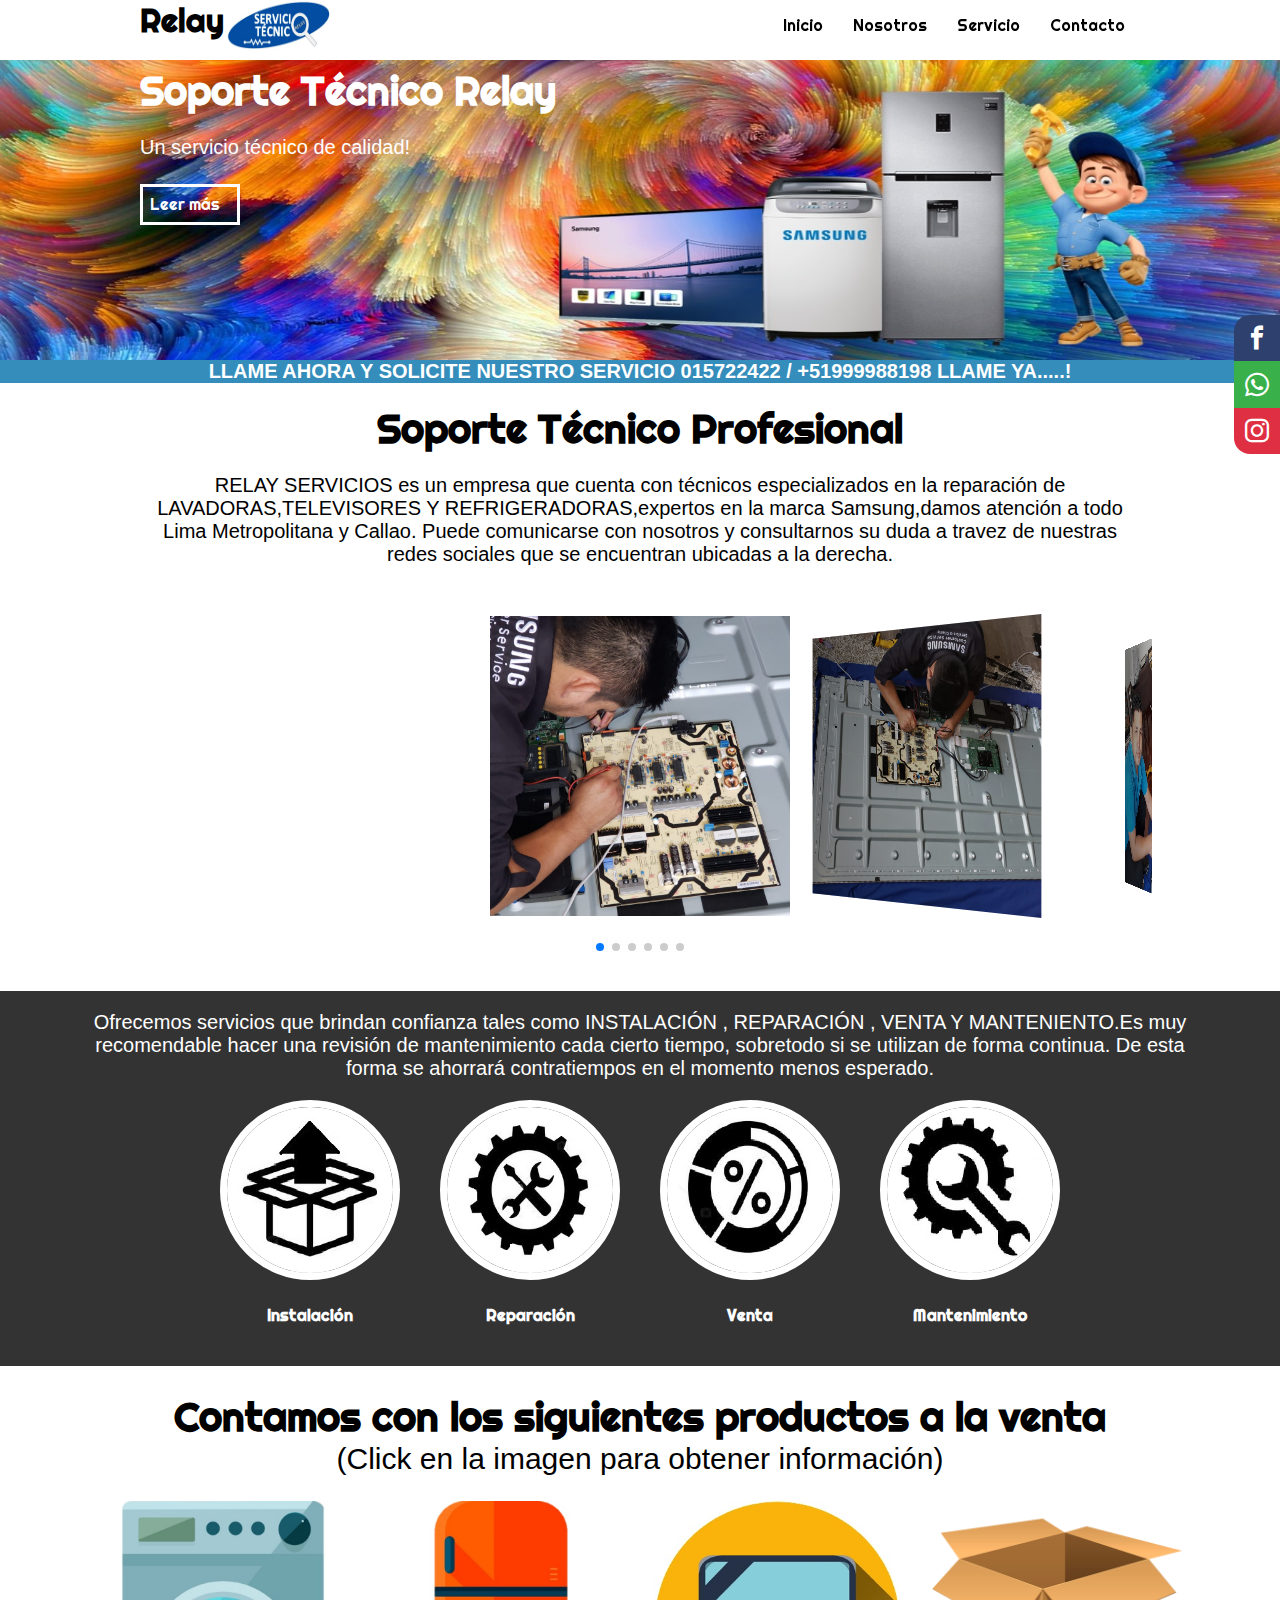
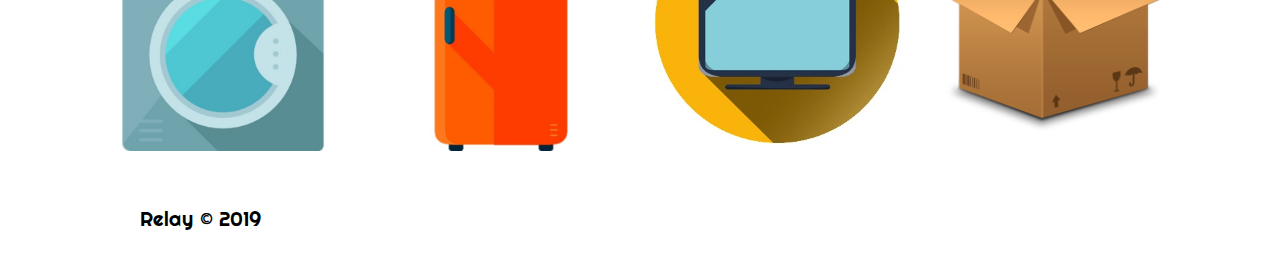
==== index.html @ a8af4ec3 "Update index.html" ====
<!doctype html>
<html>
<head>
<title>Relay Servicios</title>
<meta charset="utf-8">
<meta name="viewport" content="width=device-width, 
user-scalable=no, initial-scale=1,
maximun-scale=1,minimun-scale=1">
<link href="style.css" rel="stylesheet" type="text/css" media="screen">
<link href="hover.css" rel="stylesheet" type="text/css" media="screen">
<link href="font.css" rel="stylesheet"  type="text/css" media="screen">
<link href="main.css" rel="stylesheet"  type="text/css" media="screen">
<link rel="stylesheet" href="css/swiper.min.css">
<link rel="stylesheet" href="css/estilos.css">
<link rel="shortcut icon" href="img/logo.png" />
<link href="https://fonts.googleapis.com/css?family=Righteous" rel="stylesheet">
<script src="js/smooth-scroll.min.js"></script>


</head>
<body>
        <div class="social-bar">
                <a href="https://www.facebook.com/Servicio-T%C3%A9cnico-Relay-403244787170499/?modal=admin_todo_tour" class="icon icon-facebook" target=" _blank"></a>
                <a href="https://wa.me/51999988198?text=Me%20gustaría%20que%20me%20ayudaras%20con%20un%20problema" class="icon icon-whatsapp" target="_blank"></a>
                <a href="https://instagram.com/juanrelay?utm_source=ig_profile_share&igshid=17dk72crpr4uo" class="icon icon-instagram" target="_blank"></a>
        </div>
<header>
    <div class="contenedor">
        <img src="img/13.jpg" width="110px" height="50px"></img> <h1 class="Titulo">Relay</h1>
        <input type="checkbox" id="menu-bar">
        <label class="fontawesome-align-justify" for="menu-bar"></label>
                <nav class="menu">
                    <a class="hvr-float hvr-underline-from-left"href="#banner">Inicio</a>
                    <a class="hvr-float hvr-underline-from-left"href="#bienvenidos">Nosotros</a>
                    <a class="hvr-float hvr-underline-from-left"href="#info">Servicio</a>
                    <a class="hvr-float hvr-underline-from-left"href="contacto.html">Contacto</a>
                </nav>
    </div>
</header>
        
        <main>
            <section id="banner">
                <img src="img/banner2.jpg">
                <div class="contenedor">
                    <h2>Soporte Técnico Relay</h2>
                    <p>Un servicio técnico de calidad!</p>
                    <a href="#tienda">Leer más</a>
                </div> 
            </section>
            <div class="anuncio"><h3>LLAME AHORA Y SOLICITE NUESTRO SERVICIO 015722422 / +51999988198 LLAME YA.....!</h3></div>
            
            
            <section id="bienvenidos">
            <div class="contenedor">
                <h2>Soporte Técnico Profesional</h2>
                <p> RELAY SERVICIOS es un empresa que cuenta con técnicos especializados en la 
                    reparación de LAVADORAS,TELEVISORES Y REFRIGERADORAS,expertos en la marca Samsung,damos atención a todo Lima Metropolitana y Callao. 
                    Puede comunicarse con nosotros y consultarnos su duda a travez de nuestras redes sociales
                    que se encuentran ubicadas a la derecha.</p>
            </div>
            <div class="swiper-container">
                <div class="swiper-wrapper">
                  <div class="swiper-slide" style="background-image:url(img/gal2.jpg)"></div>
                  <div class="swiper-slide" style="background-image:url(img/gal3.jpg)"></div>
                  <div class="swiper-slide" style="background-image:url(img/gal4.jpg)"></div>
                  <div class="swiper-slide" style="background-image:url(img/gal5.jpg)"></div>
                  <div class="swiper-slide" style="background-image:url(img/gal6.jpg)"></div>
                  <div class="swiper-slide" style="background-image:url(img/gal8.jpg)"></div>
           
                </div>
                <!-- Add Pagination -->
                <div class="swiper-pagination"></div>
              </div>
            
              <!-- Swiper JS -->
              <script src="js/swiper.min.js"></script>
            
              <!-- Initialize Swiper -->
              <script>
                var swiper = new Swiper('.swiper-container', {
                  effect: 'coverflow',
                  grabCursor: true,
                  centeredSlides: true,
                  slidesPerView: 'auto',
                  coverflowEffect: {
                    rotate: 50,
                    stretch: 0,
                    depth: 100,
                    modifier: 1,
                    slideShadows : true,
                  },
                  pagination: {
                    el: '.swiper-pagination',
                  },
                });
              </script>
              </section>
            
            <section id="info">
                <p>Ofrecemos servicios que brindan confianza tales como INSTALACIÓN , REPARACIÓN , VENTA Y MANTENIENTO.Es muy recomendable hacer una revisión 
        de mantenimiento cada cierto tiempo, sobretodo si se utilizan de forma continua. 
                    De esta forma se ahorrará contratiempos en el momento menos esperado.</p>
                <div class="contenedor">
                    <div class="info-pet">
                        <img src="img/instalacion.jpg" alt="">
                        <h4>Instalación</h4>
                    </div>
                    <div class="info-pet">
                        <img src="img/reparacion.jpg" alt="">
                        <h4>Reparación</h4>
                    </div>
                    <div class="info-pet">
                        <img src="img/servicioventa.jpg" alt="">
                        <h4>Venta</h4>
                    </div>
                    <div class="info-pet">
                        <img src="img/mantenimiento.jpg" alt="">
                        <h4>Mantenimiento</h4>
                    </div>
                </div>
            </section>
            <script>
                var scroll = new SmoothScroll('a[href*="#banner"]', {});
                var scroll = new SmoothScroll('a[href*="#bienvenidos"]', {});
                var scroll = new SmoothScroll('a[href*="#info"]', {});
                var scroll = new SmoothScroll('a[href*="#tienda"]', {});
        
           </script>
            <section id="tienda">

                <h2>Contamos con los siguientes productos a la venta</h2>
                <p >(Click en la imagen para obtener información)</p>
                   
                   <ul class="galeria">
                       <li><a href="#img1"><img src="img/lavadora2.jpg"></a></li>
                       <li><a href="#img2"><img src="img/refrigeradora2.jpg"></a></li>
                       <li><a href="#img3"><img src="img/televisor2.jpg"></a></li>
                       <li><a href="#img4"><img src="img/utensilios.jpg"></a></li>
                   </ul>
               <!-- LAVADORA -->
                   <div class="modal" id="img1">
                       <h3>Lavadora</h3>
                       <div class="imagen">
                           <a href="#img3">&#60;</a>
                           <a href="#img2"><img src="img/error.jpg"></a>
                           <a href="#img2">></a>
                       </div>
                       <p>Aun no hay articulos disponibles</p>
                       <a class="cerrar" href="">x</a>
                   </div>
                   <!-- REFRIGERADORA -->
                   <div class="modal" id="img2">
                       <h3>Refrigeradora</h3>
                       <div class="imagen">
                           <a href="#img1">&#60;</a>
                           <a href="#img3"><img src="img/error.jpg"></a>
                           <a href="#img3">></a>
                       </div>
                       <p>Aun no hay articulos disponibles</p>
                       <a class="cerrar" href="">x</a>
                   </div>
                   <!-- TELEVISOR -->
                   <div class="modal" id="img3">
                       <h3>Televisor</h3>
                       <div class="imagen">
                           <a href="#img2">&#60;</a>
                           <a href="#img3"><img src="img/error.jpg"></a>
                           <a href="#img1">></a>
                       </div>
                       <p>Aun no hay articulos disponibles</p>
                       <a class="cerrar" href="">x</a>
                   </div>
                  <!-- UTENSILIOS -->
                   <div class="modal" id="img4">
                    <h3>Cable HDMI</h3>
                    <div class="imagen">
                        <a href="#img4">&#60;</a>
                        <a href="#img5"><img src="img/img_ute_1.jpg"></a>
                        <a href="#img5">></a>
                    </div> 
                    <p>1/9</p>
                    <a class="cerrar" href="">x</a>
                </div>
                <div class="modal" id="img5">
                    <h3>Estuche Control TV</h3>
                    <div class="imagen">
                        <a href="#img4">&#60;</a>
                        <a href="#img6"><img src="img/img_ute_2.jpg"></a>
                        <a href="#img6">></a>
                    </div> 
                    <p>2/9</p>
                    <a class="cerrar" href="">x</a>
                </div>
                <div class="modal" id="img6">
                    <h3>Filtro para lavadora</h3>
                    <div class="imagen">
                        <a href="#img5">&#60;</a>
                        <a href="#img7"><img src="img/img_ute_3.jpg"></a>
                        <a href="#img7">></a>
                    </div> 
                    <p>3/9</p>
                    <a class="cerrar" href="">x</a>
                </div>
                <div class="modal" id="img7">
                    <h3>Paño microfribra (pantalla)</h3>
                    <div class="imagen">
                        <a href="#img6">&#60;</a>
                        <a href="#img8"><img src="img/img_ute_4.jpg"></a>
                        <a href="#img8">></a>
                    </div> 
                    <p>4/9</p>
                    <a class="cerrar" href="">x</a>
                </div>
                <div class="modal" id="img8">
                    <h3>Cable Optico</h3>
                    <div class="imagen">
                        <a href="#img7">&#60;</a>
                        <a href="#img9"><img src="img/img_ute_5.jpg"></a>
                        <a href="#img9">></a>
                    </div> 
                    <p>5/9</p>
                    <a class="cerrar" href="">x</a>
                </div>
                <div class="modal" id="img9">
                    <h3>Control Remoto (Samsung)</h3>
                    <div class="imagen">
                        <a href="#img8">&#60;</a>
                        <a href="#img10"><img src="img/img_ute_6.jpg"></a>
                        <a href="#img10">></a>
                    </div> 
                    <p>6/9</p>
                    <a class="cerrar" href="">x</a>
                </div>
                <div class="modal" id="img10">
                    <h3>Racks (Televisor)</h3>
                    <div class="imagen">
                        <a href="#img9">&#60;</a>
                        <a href="#img11"><img src="img/img_ute_7.jpg"></a>
                        <a href="#img11">></a>
                    </div> 
                    <p>7/9</p>
                    <a class="cerrar" href="">x</a>
                </div>
                <div class="modal" id="img11">
                    <h3>Funda Impermeable (Lavadora)</h3>
                    <div class="imagen">
                        <a href="#img10">&#60;</a>
                        <a href="#img12"><img src="img/img_ute_8.jpg"></a>
                        <a href="#img12">></a>
                    </div> 
                    <p>8/9</p>
                    <a class="cerrar" href="">x</a>
                </div>
                <div class="modal" id="img12">
                    <h3>Manguera para Lavadoras</h3>
                    <div class="imagen">
                        <a href="#img11">&#60;</a>
                        <a href="#img4"><img src="img/img_ute_9.jpg"></a>
                        <a href="#img4">></a>
                    </div> 
                    <p>9/9</p>
                    <a class="cerrar" href="">x</a>
                </div>
                <!-- FINAL UTENSILIOS -->

               </section>
        </main>
        
        <footer>
              
            <div class="contenedor">
                <p class="copy">Relay &copy; 2019</p>
                <div class="sociales">
                    <a class="fontawesome-facebook-sign" href="https://www.facebook.com/Servicio-T%C3%A9cnico-Relay-403244787170499/?modal=admin_todo_tour" target="_blank"></a>
                    <a class="fontawesome-camera-retro" href="https://instagram.com/juanrelay?utm_source=ig_profile_share&igshid=17dk72crpr4uo" target="_blank"></a>
                    <a class="fontawesome-google-plus-sign" href="prox.html"></a>
                </div>
            </div>
        </footer>
        </body>
    </html>
---- style.css ----
@import url(https://fonts.googleapis.com/css?family=Open+Sans);
@import url(http://weloveiconfonts.com/api/?family=fontawesome|typicons);
[class*="fontawesome-"]:before {
  font-family: 'FontAwesome', sans-serif;
}

* {
    margin: 0;
    padding: 0;
    box-sizing: border-box;
}

body {
    font-family: 'Open Sans', sans-serif;
}

header {
    width: 100%;
    height: 50px;
    background: #fff;
    color: #000;
    
    position: fixed;
    top: 0;
    left: 0;
    z-index: 100;
}

.contenedor {
    width: 98%;
    margin: auto;
}

h1 {
    float: left;
}

header .contenedor {
    display: table;
}

section {
    width: 100%;
    margin-bottom: 25px;
}

#bienvenidos {
    text-align: center;
}

footer .contenedor {
    display: flex;
    flex-wrap: wrap;
    justify-content: center;
    padding-bottom: 25px;
}

.copy {
    font-size: 20px;
}

.sociales {
    width: 100%;
    text-align: center;
    font-size: 28px;
}

.sociales a {
    color: skyblue;
    text-decoration: none;
}

@media (min-width:768px) { 
    .sociales {
        width: auto;
    }
    
    footer .contenedor {
        justify-content: space-between;
    }
}


@media (min-width:1024px) {
    .contenedor {
        width: 1000px;
    }
}


#blog h3, h4 {
    text-align: center;
}

#blog .contenedor{
    display: flex;
    justify-content: center;
    flex-wrap: wrap;
}

#blog article {
    margin: 15px;
}

#blog img {
    width: 100%;
    max-width: 280px;
}
#banner {
    margin-top: 60px;
    position: relative;
    margin-bottom: 0;
}

#banner img {
    width: 100%;
    height: 90%;
}

#banner .contenedor {
    position: absolute;
    top: 50%;
    left: 50%;
    transform: translateX(-50%) translateY(-50%);
    color: #fff;
}

#banner h2 {
    margin-top: -13%;
    font-size: 28px;
}

#banner a {
    display: block;
    width: 100px;
    color: #fff;
    text-decoration: none;
    padding: 7px;
    margin-top: 10px;
    border: 3px solid #fff;
}

#banner a:hover {
    background: rgba(51,51,51,0.5);
}

@media (min-width:480px) {
    #banner h2 {
        font-size: 40px;
    }
    
    #banner a {
        margin-top: 25px;
    }
}

@media (min-width:768px) { 
    #banner {
        height: 300px;
        overflow: hidden;
    }
    
    #banner img {
        height: auto;
        margin-top: -100px;
    }
}

@media (min-width:1024px) { 
    #banner img {
        margin-top: -200px;
    }
}

#info {
    background: #333;
    color: #fff;
    text-align: center;
    padding: 20px;
}

#info .contenedor {
    display: flex;
    flex-wrap: wrap;
    justify-content: center;
}

.info-pet {
    margin: 20px;
}

.info-pet img {
    width: 180px;
    height: 180px;
    border-radius: 50%;
    border: 7px solid #fff;
}

@media (min-width:480px) {
    .info-pet {
        width: 40%;
    }
}

@media (min-width:1024px) {
    .info-pet {
        width: auto;
    }
}
#menu-bar {
    display: none;
}

header label {
    float: right;
    font-size: 28px;
    margin: 6px 0;
    cursor: pointer;
}

.menu {
    position: absolute;
    top: 50px;
    left: 0;
    width: 100%;
    height: 100vh;
    background: #fff;
    transition: all 0.5s;
    transform: translateX(-100%);
    
}

.menu a {
    display: block;
    color: #000;
    height: 50px;
    text-decoration: none;
    padding: 15px;
    border-bottom: 1px solid #000;
}

.menu a:hover {
    background: rgba(255,255,255,0.3);
}

#menu-bar:checked ~ .menu {
    transform: translateX(0%);
}

@media (min-width:1024px) {
    .menu {
        position: static;
        width: auto;
        height: auto;
        transform: translateX(0%);
        float: right;
        display: flex;
    }
    
    .menu a {
        border: none;
    }
    
    header label { 
        display: none;
    }
}
.contenedor{
    font-family: 'Righteous', cursive;
 }
 .contenedor h2{
     padding-bottom: 20px;
 }
 .contenedor h4{
     margin-top: 20px;
 }
 #info p{
     padding-left: 50px;
     padding-right: 50px;
 }
 /*tienda*/
 .galeria {
    width: 90%;
    margin: auto;
    list-style: none;
    padding: 20px;
    box-sizing: border-box;
    
    display: flex;
    flex-wrap: wrap;
    justify-content: space-around;
}

.galeria li {
    margin: 5px;
}

.galeria img {
    width: 250px;
    height: 250px;
}

/*Estilos del modal*/

.modal {
    padding-top: 150px;
    display: none;
    z-index: 2;
}

.modal:target {
    
    display: block;
    position: fixed;
    background: rgba(44, 43, 43, 0.9);
    top: 0;
    left: 0;
    width: 100%;
    height: 100%;
}

.modal h3 {
    font-family: 'Righteous', cursive;
    color: #fff;
    font-size: 30px;
    text-align: center;
    margin: 15px 0;
}


.imagen {
    width: 100%;
    height: 50%;
    
    display: flex;
    justify-content: center;
    align-items: center;
}

.imagen a {
    color: #fff;
    font-size: 40px;
    text-decoration: none;
    margin: 0 10px;
}

.imagen a:nth-child(2) {
    margin: 0;
    height: 100%;
    flex-shrink: 2;
}

.imagen img {
    width: 500px;
    height: 100%;
    max-width: 100%;
    border: 7px solid #000;
    box-sizing: border-box;
}

.cerrar {
    display: block;
    background: #fff;
    width: 25px;
    height: 25px;
    margin: 15px auto;
    text-align: center;
    text-decoration: none;
    font-size: 25px;
    color: #000;
    padding: -10px;
    border-radius: 50%;
    line-height: 25px;
}
#tienda{
    background-color: #fff;
}
#tienda h2{
    font-family: 'Righteous', cursive;
    font-size: 40px;
    text-align: center;
    color: #000;
}
#tienda p{
    font-family: 'Gill Sans', 'Gill Sans MT', Calibri, 'Trebuchet MS', sans-serif;
    font-size: 30px;
    text-align: center;
    
}
.modal p {
    color: #fff;
    font-size: 20px;
    text-align: center;
    margin: 15px 0;
    font-family: 'Gill Sans', 'Gill Sans MT', Calibri, 'Trebuchet MS', sans-serif;
}

/*fin_tienda*/
/*anuncio*/
.anuncio{
    
    background-color: #358dbc;
    margin-bottom: 20px;
}
.anuncio h3{
    font-family:'Gill Sans', 'Gill Sans MT', Calibri, 'Trebuchet MS', sans-serif;
    font-size: 20px;
    
    text-align: center;
    color: #fff;
}
#banner{
    display: flex;
   
}
/*fin_anuncio*/
#bienvenidos h2{
    font-size: 40px
    
}
#bienvenidos p{
    font-family: 'Gill Sans', 'Gill Sans MT', Calibri, 'Trebuchet MS', sans-serif;
    font-size: 20px;
}
#info p{

    font-family: 'Gill Sans', 'Gill Sans MT', Calibri, 'Trebuchet MS', sans-serif;
    font-size: 20px;
}
#banner p{
    font-family: 'Gill Sans', 'Gill Sans MT', Calibri, 'Trebuchet MS', sans-serif;
    font-size: 20px;
}
.mapa{
    margin: auto;
    width: 700px;
    height: 450px;
    margin-bottom: 25px;

}
.inf{
    border-radius: 20px;
    background-image: url("img/ubicacion.jpg");
    padding-top: 7px;
    padding-left: 20px;
    margin: auto;
    width: 70%;
    height: 200px; 
    padding-bottom: 20px; 
   
}
.inf h4{
    font-size: 23px;
 font-family: 'Righteous', cursive;

}
.inf p{
    font-family: 'Gill Sans', 'Gill Sans MT', Calibri, 'Trebuchet MS', sans-serif;
    padding-top:10px;
    width: 200px;
    margin: auto;
}
---- font.css ----
@font-face {
  font-family: 'icomoon';
  src:  url('fonts/icomoon.eot?m4y19b');
  src:  url('fonts/icomoon.eot?m4y19b#iefix') format('embedded-opentype'),
    url('fonts/icomoon.ttf?m4y19b') format('truetype'),
    url('fonts/icomoon.woff?m4y19b') format('woff'),
    url('fonts/icomoon.svg?m4y19b#icomoon') format('svg');
  font-weight: normal;
  font-style: normal;
}

[class^="icon-"], [class*=" icon-"] {
  /* use !important to prevent issues with browser extensions that change fonts */
  font-family: 'icomoon' !important;
  speak: none;
  font-style: normal;
  font-weight: normal;
  font-variant: normal;
  text-transform: none;
  line-height: 1;

  /* Better Font Rendering =========== */
  -webkit-font-smoothing: antialiased;
  -moz-osx-font-smoothing: grayscale;
}

.icon-facebook:before {
  content: "\ea90";
}
.icon-instagram:before {
  content: "\ea92";
}
.icon-whatsapp:before {
  content: "\ea93";
}
.icon-twitter:before {
  content: "\ea96";
}
.icon-youtube:before {
  content: "\ea9d";
}
---- main.css ----
html {
	font-size: 16px;
}

.social-bar {
	position: fixed;
	right: 0;
	top: 35%;
	font-size: 1.5rem;
	display: flex;
	flex-direction: column;
	align-items: flex-end;
	z-index: 100;
}

.icon {
	color: white;
	text-decoration: none;
	padding: .7rem;
	display: flex;
	transition: all .5s;
}

.icon-facebook {
	background: #2E406E;
}

.icon-twitter {
	background: #339DC5;
}

.icon-youtube {
	background: #E83028;
}
.icon-whatsapp{
    background: #3AB04A;
}

.icon-instagram {
	background: #DF2F42;
}

.icon:first-child {
	border-radius: 1rem 0 0 0;
}

.icon:last-child {
	border-radius: 0 0 0 1rem;
}

.icon:hover {
	padding-right: 3rem;
	border-radius: 1rem 0 0 1rem;
	box-shadow: 0 0 .5rem rgba(0, 0, 0, 0.42);
}
@media (max-width: 800px) {
	.social-bar{
		top: 20%;
	}
	}
---- css/estilos.css ----
.swiper-container {
    width: 80%;
    padding-top: 50px;
    padding-bottom: 50px;
}

.swiper-slide {
    background-position: center;
    background-size: cover;
    width: 300px;
    height: 300px;
}
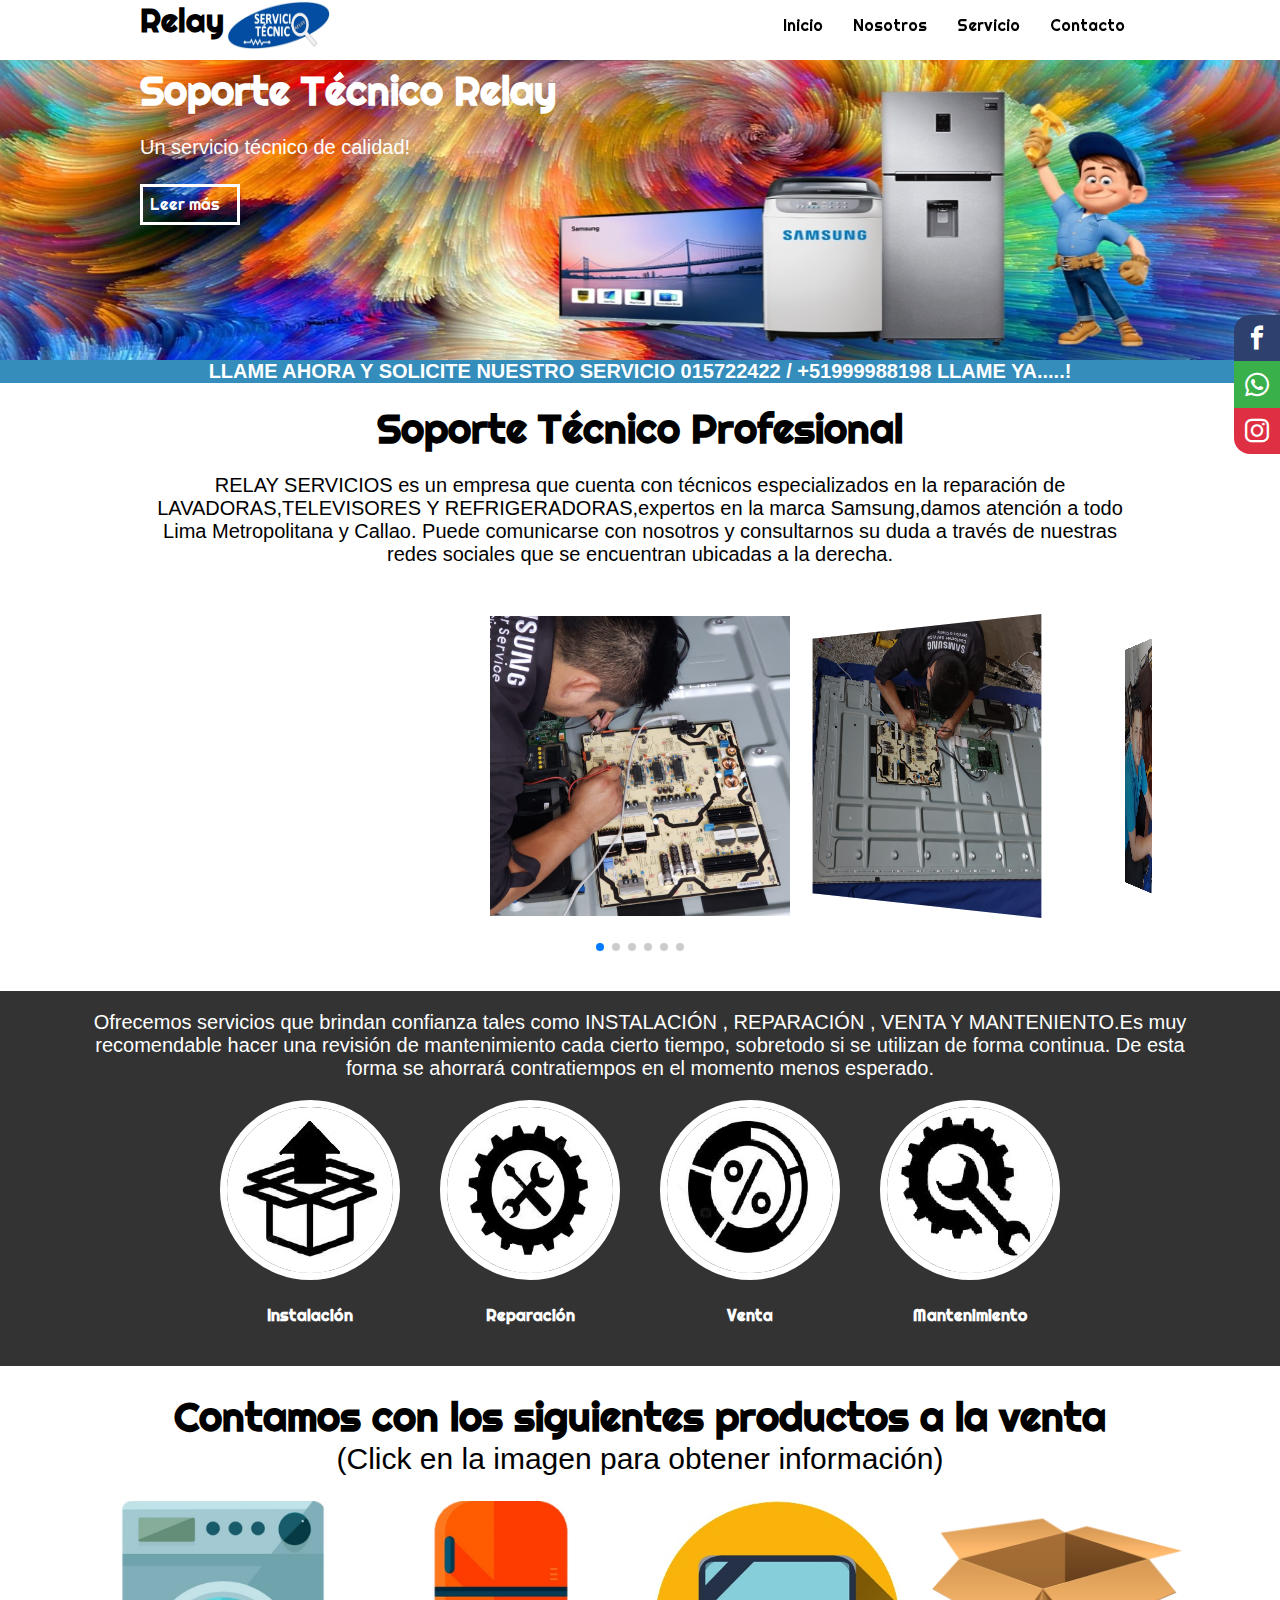
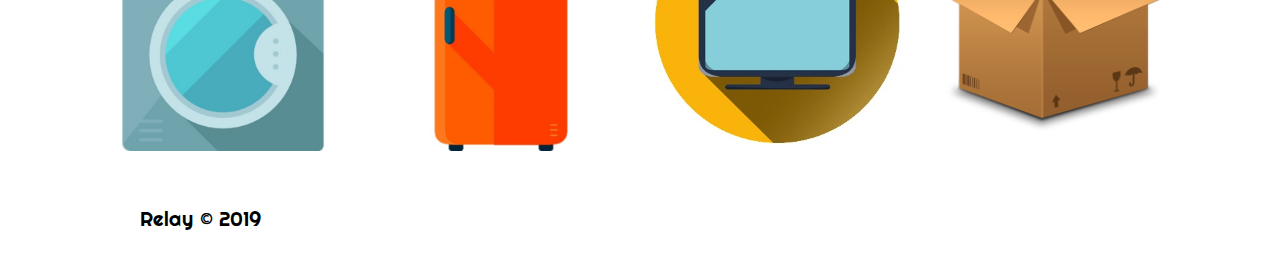
==== commit 54bdc1f9: "Update index.html" ====
--- a/index.html
+++ b/index.html
@@ -55,7 +55,7 @@
                 <h2>Soporte Técnico Profesional</h2>
                 <p> RELAY SERVICIOS es un empresa que cuenta con técnicos especializados en la 
                     reparación de LAVADORAS,TELEVISORES Y REFRIGERADORAS,expertos en la marca Samsung,damos atención a todo Lima Metropolitana y Callao. 
-                    Puede comunicarse con nosotros y consultarnos su duda a travez de nuestras redes sociales
+                    Puede comunicarse con nosotros y consultarnos su duda a través de nuestras redes sociales
                     que se encuentran ubicadas a la derecha.</p>
             </div>
             <div class="swiper-container">
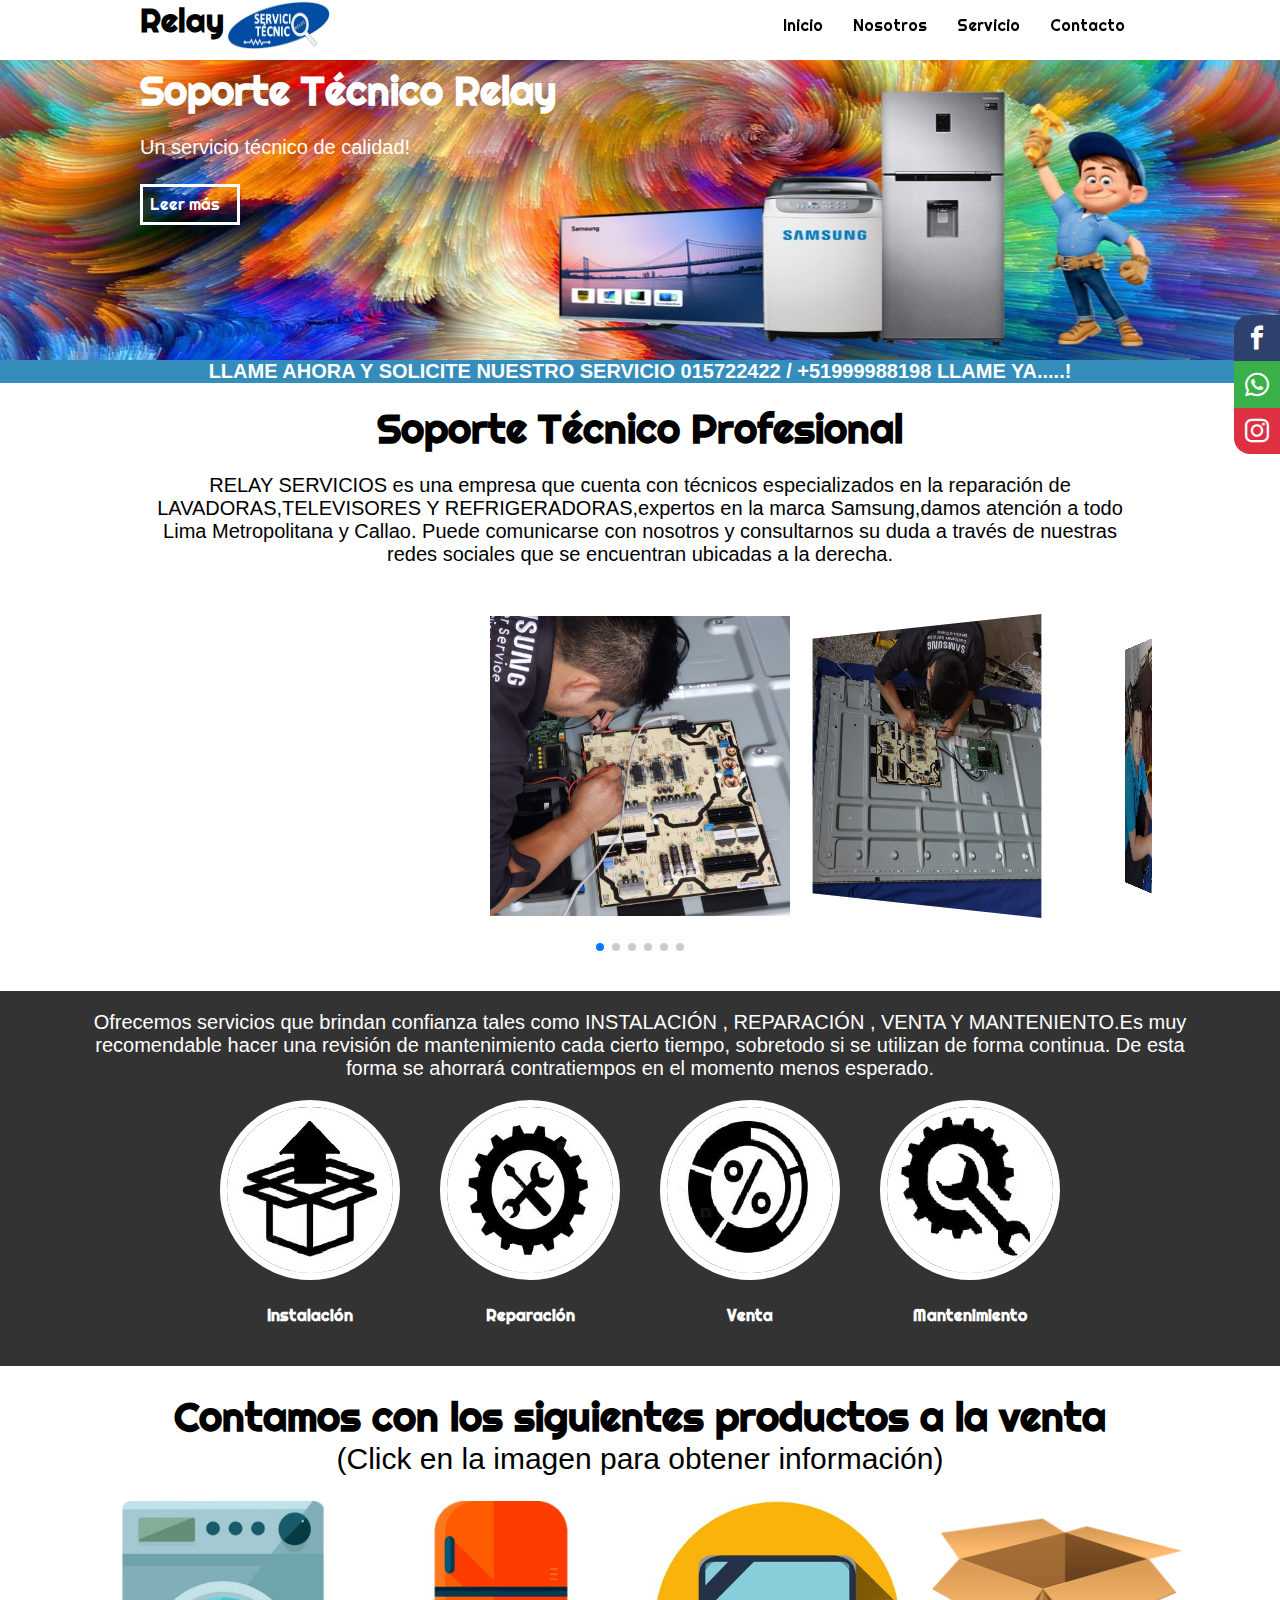
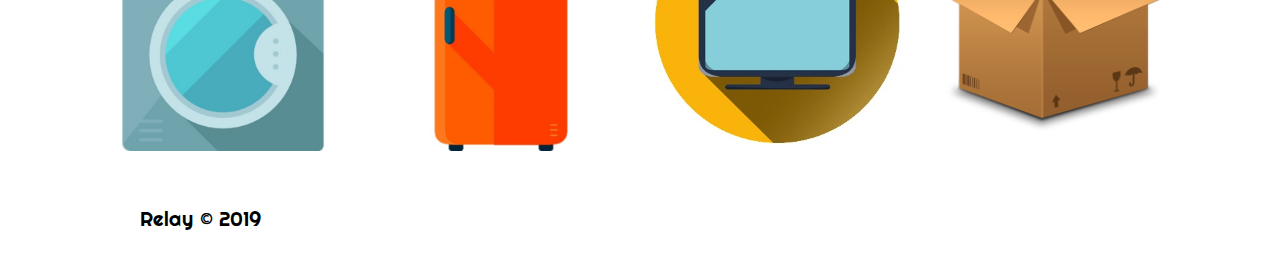
==== commit 4adf22dc: "Update index.html" ====
--- a/index.html
+++ b/index.html
@@ -53,7 +53,7 @@
             <section id="bienvenidos">
             <div class="contenedor">
                 <h2>Soporte Técnico Profesional</h2>
-                <p> RELAY SERVICIOS es un empresa que cuenta con técnicos especializados en la 
+                <p> RELAY SERVICIOS es una empresa que cuenta con técnicos especializados en la 
                     reparación de LAVADORAS,TELEVISORES Y REFRIGERADORAS,expertos en la marca Samsung,damos atención a todo Lima Metropolitana y Callao. 
                     Puede comunicarse con nosotros y consultarnos su duda a través de nuestras redes sociales
                     que se encuentran ubicadas a la derecha.</p>
@@ -141,9 +141,9 @@
                    <div class="modal" id="img1">
                        <h3>Lavadora</h3>
                        <div class="imagen">
-                           <a href="#img3">&#60;</a>
-                           <a href="#img2"><img src="img/error.jpg"></a>
-                           <a href="#img2">></a>
+                           <a href="#img1">&#60;</a>
+                           <a href="#img1"><img src="img/error.jpg"></a>
+                           <a href="#img1">></a>
                        </div>
                        <p>Aun no hay articulos disponibles</p>
                        <a class="cerrar" href="">x</a>
@@ -152,9 +152,9 @@
                    <div class="modal" id="img2">
                        <h3>Refrigeradora</h3>
                        <div class="imagen">
-                           <a href="#img1">&#60;</a>
-                           <a href="#img3"><img src="img/error.jpg"></a>
-                           <a href="#img3">></a>
+                           <a href="#img2">&#60;</a>
+                           <a href="#img2"><img src="img/error.jpg"></a>
+                           <a href="#img2">></a>
                        </div>
                        <p>Aun no hay articulos disponibles</p>
                        <a class="cerrar" href="">x</a>
@@ -163,9 +163,9 @@
                    <div class="modal" id="img3">
                        <h3>Televisor</h3>
                        <div class="imagen">
-                           <a href="#img2">&#60;</a>
+                           <a href="#img3">&#60;</a>
                            <a href="#img3"><img src="img/error.jpg"></a>
-                           <a href="#img1">></a>
+                           <a href="#img3">></a>
                        </div>
                        <p>Aun no hay articulos disponibles</p>
                        <a class="cerrar" href="">x</a>
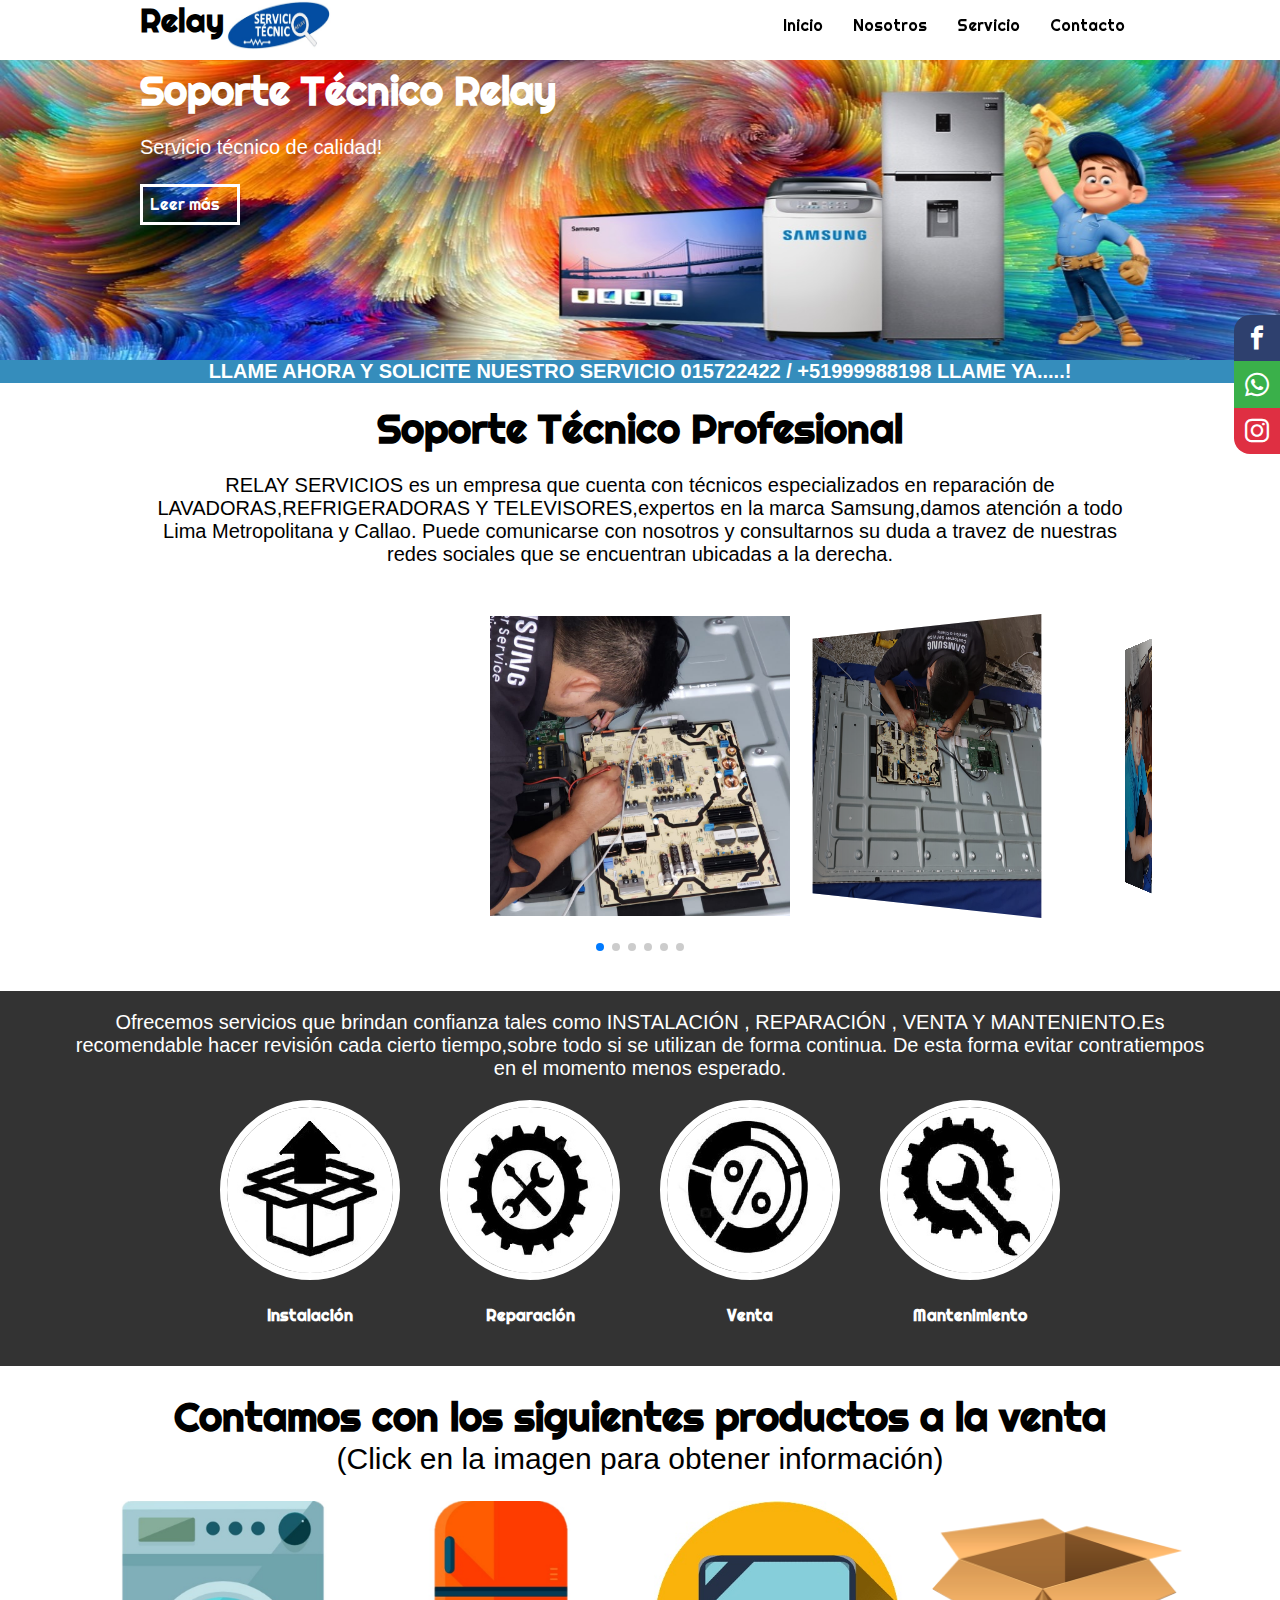
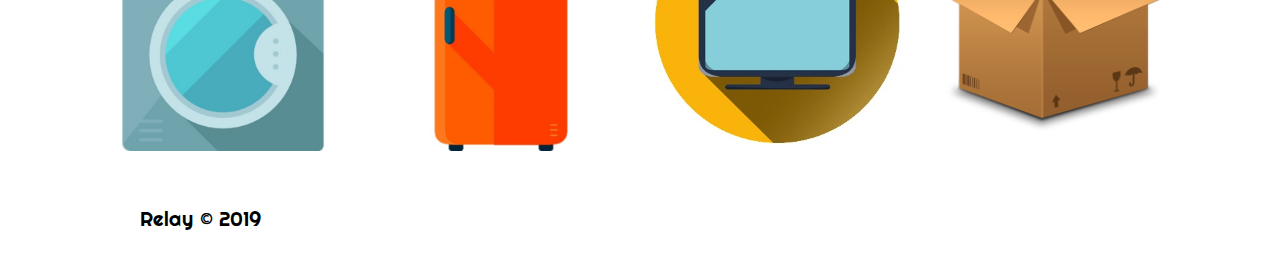
==== commit b1e21e20: "Update index.html" ====
--- a/index.html
+++ b/index.html
@@ -43,7 +43,7 @@
                 <img src="img/banner2.jpg">
                 <div class="contenedor">
                     <h2>Soporte Técnico Relay</h2>
-                    <p>Un servicio técnico de calidad!</p>
+                    <p>Servicio técnico de calidad!</p>
                     <a href="#tienda">Leer más</a>
                 </div> 
             </section>
@@ -53,9 +53,8 @@
             <section id="bienvenidos">
             <div class="contenedor">
                 <h2>Soporte Técnico Profesional</h2>
-                <p> RELAY SERVICIOS es una empresa que cuenta con técnicos especializados en la 
-                    reparación de LAVADORAS,TELEVISORES Y REFRIGERADORAS,expertos en la marca Samsung,damos atención a todo Lima Metropolitana y Callao. 
-                    Puede comunicarse con nosotros y consultarnos su duda a través de nuestras redes sociales
+                <p> RELAY SERVICIOS es un empresa que cuenta con técnicos especializados en reparación de LAVADORAS,REFRIGERADORAS Y TELEVISORES,expertos en la marca Samsung,damos atención a todo Lima Metropolitana y Callao. 
+                    Puede comunicarse con nosotros y consultarnos su duda a travez de nuestras redes sociales
                     que se encuentran ubicadas a la derecha.</p>
             </div>
             <div class="swiper-container">
@@ -97,9 +96,8 @@
               </section>
             
             <section id="info">
-                <p>Ofrecemos servicios que brindan confianza tales como INSTALACIÓN , REPARACIÓN , VENTA Y MANTENIENTO.Es muy recomendable hacer una revisión 
-        de mantenimiento cada cierto tiempo, sobretodo si se utilizan de forma continua. 
-                    De esta forma se ahorrará contratiempos en el momento menos esperado.</p>
+                <p>Ofrecemos servicios que brindan confianza tales como INSTALACIÓN , REPARACIÓN , VENTA Y MANTENIENTO.Es recomendable hacer revisión cada cierto tiempo,sobre todo si se utilizan de forma continua. 
+                    De esta forma evitar contratiempos en el momento menos esperado.</p>
                 <div class="contenedor">
                     <div class="info-pet">
                         <img src="img/instalacion.jpg" alt="">
@@ -141,9 +139,9 @@
                    <div class="modal" id="img1">
                        <h3>Lavadora</h3>
                        <div class="imagen">
-                           <a href="#img1">&#60;</a>
-                           <a href="#img1"><img src="img/error.jpg"></a>
-                           <a href="#img1">></a>
+                           <a href="#img3">&#60;</a>
+                           <a href="#img2"><img src="img/error.jpg"></a>
+                           <a href="#img2">></a>
                        </div>
                        <p>Aun no hay articulos disponibles</p>
                        <a class="cerrar" href="">x</a>
@@ -152,9 +150,9 @@
                    <div class="modal" id="img2">
                        <h3>Refrigeradora</h3>
                        <div class="imagen">
-                           <a href="#img2">&#60;</a>
-                           <a href="#img2"><img src="img/error.jpg"></a>
-                           <a href="#img2">></a>
+                           <a href="#img1">&#60;</a>
+                           <a href="#img3"><img src="img/error.jpg"></a>
+                           <a href="#img3">></a>
                        </div>
                        <p>Aun no hay articulos disponibles</p>
                        <a class="cerrar" href="">x</a>
@@ -163,9 +161,9 @@
                    <div class="modal" id="img3">
                        <h3>Televisor</h3>
                        <div class="imagen">
-                           <a href="#img3">&#60;</a>
+                           <a href="#img2">&#60;</a>
                            <a href="#img3"><img src="img/error.jpg"></a>
-                           <a href="#img3">></a>
+                           <a href="#img1">></a>
                        </div>
                        <p>Aun no hay articulos disponibles</p>
                        <a class="cerrar" href="">x</a>
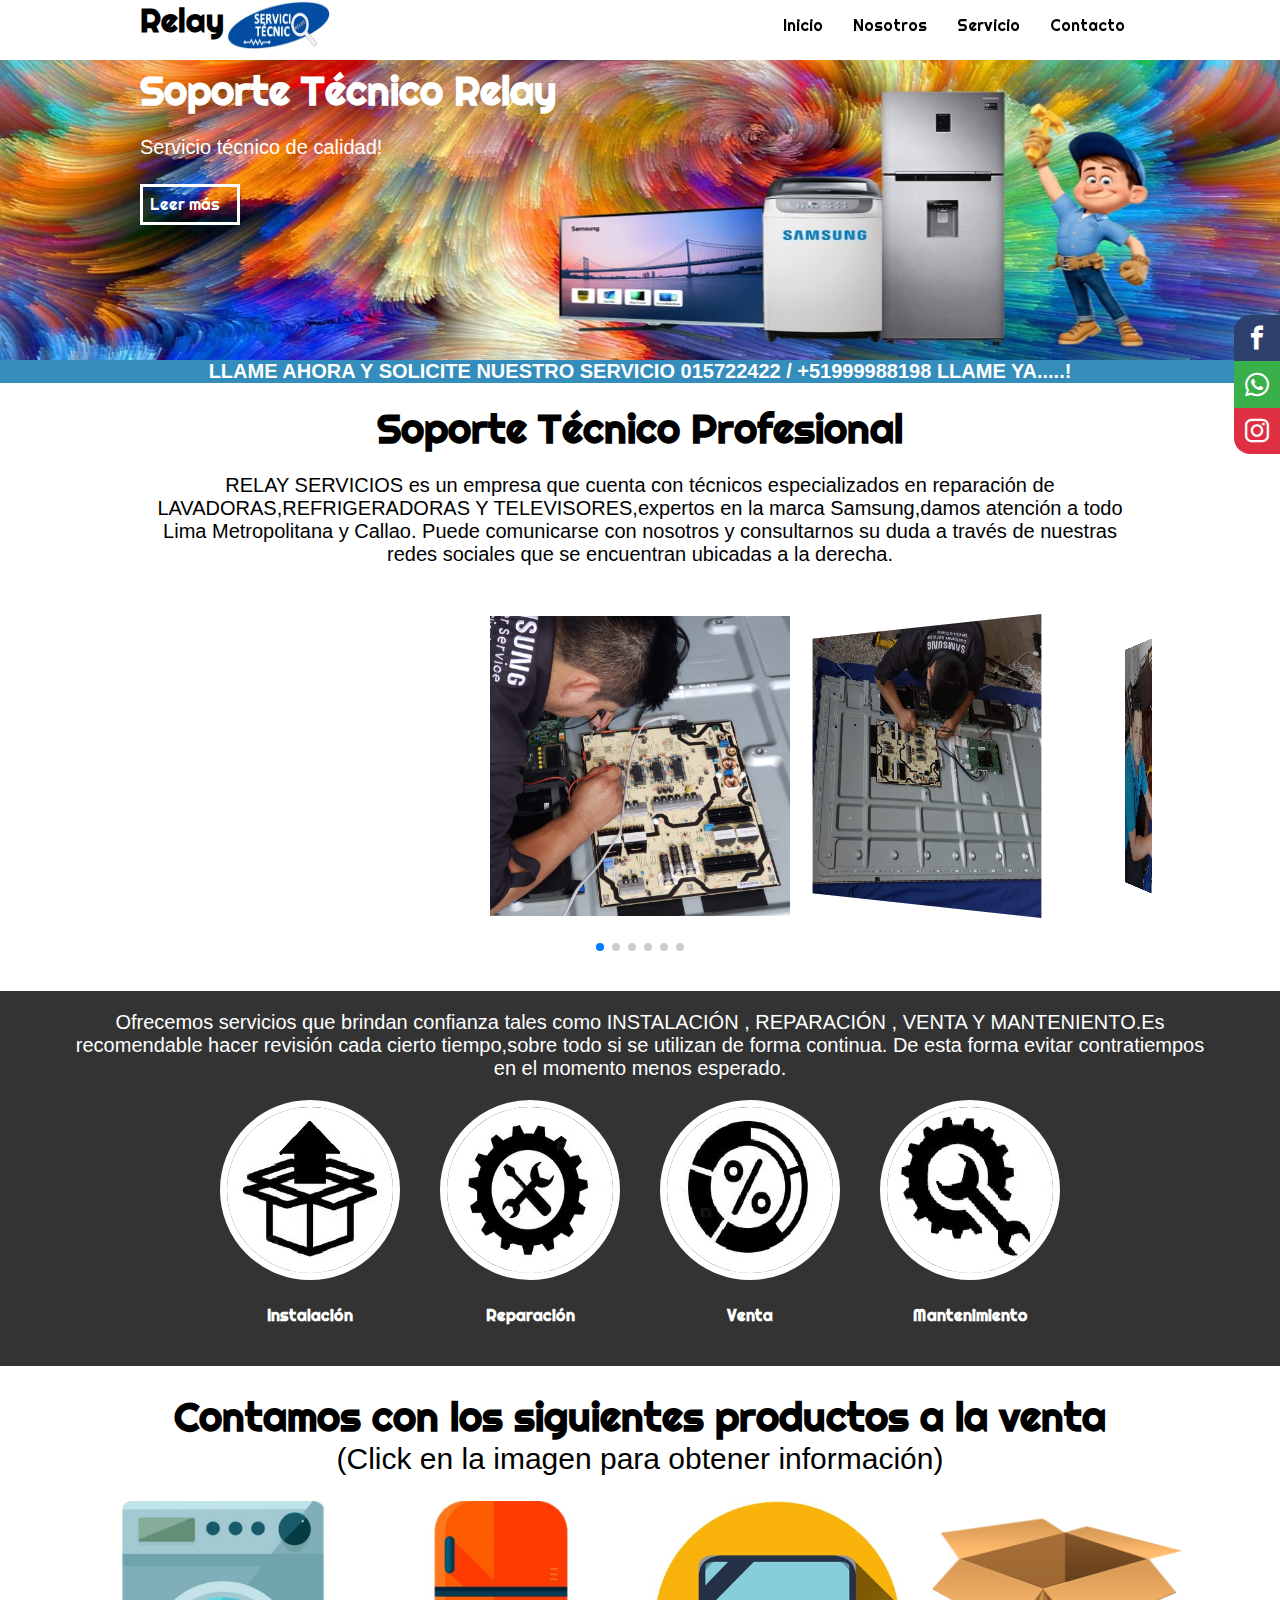
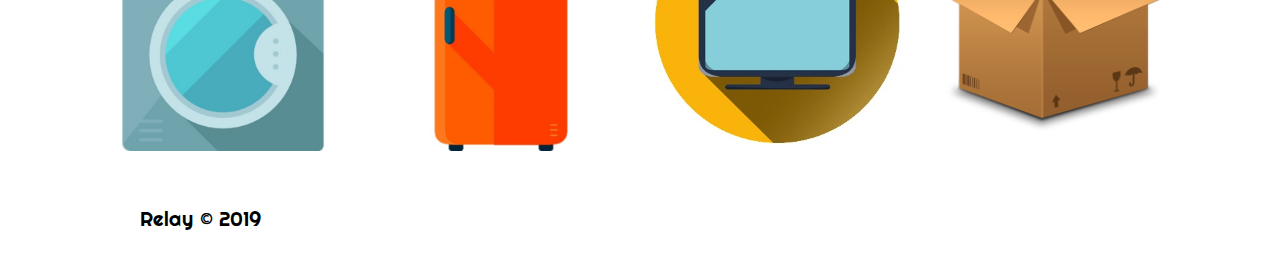
==== commit 4344d97c: "Update index.html" ====
--- a/index.html
+++ b/index.html
@@ -54,7 +54,7 @@
             <div class="contenedor">
                 <h2>Soporte Técnico Profesional</h2>
                 <p> RELAY SERVICIOS es un empresa que cuenta con técnicos especializados en reparación de LAVADORAS,REFRIGERADORAS Y TELEVISORES,expertos en la marca Samsung,damos atención a todo Lima Metropolitana y Callao. 
-                    Puede comunicarse con nosotros y consultarnos su duda a travez de nuestras redes sociales
+                    Puede comunicarse con nosotros y consultarnos su duda a través de nuestras redes sociales
                     que se encuentran ubicadas a la derecha.</p>
             </div>
             <div class="swiper-container">
@@ -139,9 +139,9 @@
                    <div class="modal" id="img1">
                        <h3>Lavadora</h3>
                        <div class="imagen">
-                           <a href="#img3">&#60;</a>
-                           <a href="#img2"><img src="img/error.jpg"></a>
-                           <a href="#img2">></a>
+                           <a href="#img1">&#60;</a>
+                           <a href="#img1"><img src="img/error.jpg"></a>
+                           <a href="#img1">></a>
                        </div>
                        <p>Aun no hay articulos disponibles</p>
                        <a class="cerrar" href="">x</a>
@@ -150,9 +150,9 @@
                    <div class="modal" id="img2">
                        <h3>Refrigeradora</h3>
                        <div class="imagen">
-                           <a href="#img1">&#60;</a>
-                           <a href="#img3"><img src="img/error.jpg"></a>
-                           <a href="#img3">></a>
+                           <a href="#img2">&#60;</a>
+                           <a href="#img2"><img src="img/error.jpg"></a>
+                           <a href="#img2">></a>
                        </div>
                        <p>Aun no hay articulos disponibles</p>
                        <a class="cerrar" href="">x</a>
@@ -161,9 +161,9 @@
                    <div class="modal" id="img3">
                        <h3>Televisor</h3>
                        <div class="imagen">
-                           <a href="#img2">&#60;</a>
+                           <a href="#img3">&#60;</a>
                            <a href="#img3"><img src="img/error.jpg"></a>
-                           <a href="#img1">></a>
+                           <a href="#img3">></a>
                        </div>
                        <p>Aun no hay articulos disponibles</p>
                        <a class="cerrar" href="">x</a>
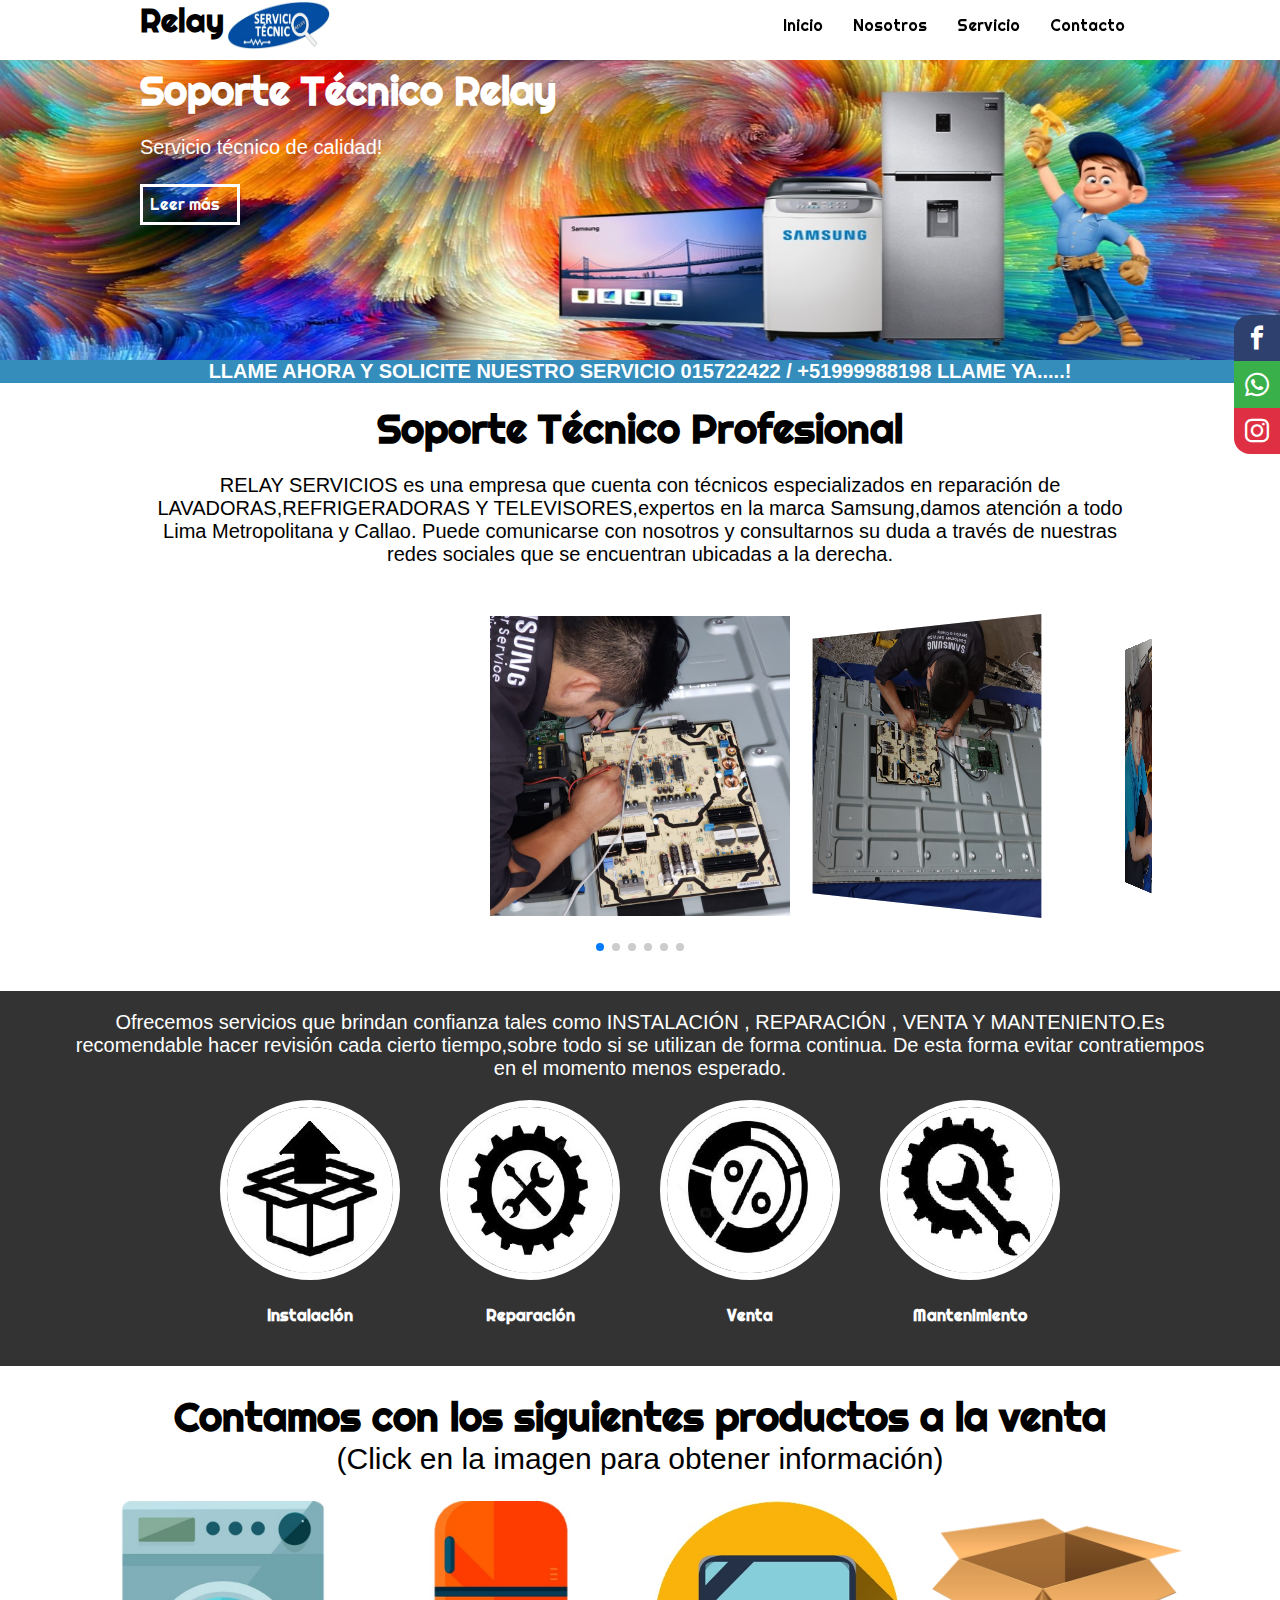
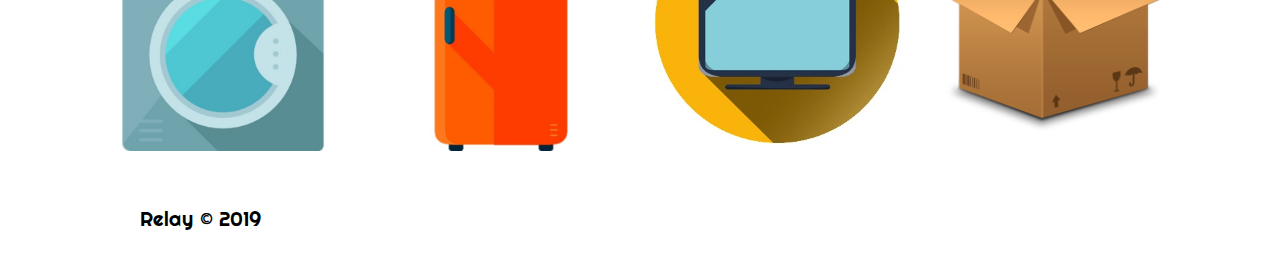
==== commit 0f788d92: "Update index.html" ====
--- a/index.html
+++ b/index.html
@@ -53,7 +53,7 @@
             <section id="bienvenidos">
             <div class="contenedor">
                 <h2>Soporte Técnico Profesional</h2>
-                <p> RELAY SERVICIOS es un empresa que cuenta con técnicos especializados en reparación de LAVADORAS,REFRIGERADORAS Y TELEVISORES,expertos en la marca Samsung,damos atención a todo Lima Metropolitana y Callao. 
+                <p> RELAY SERVICIOS es una empresa que cuenta con técnicos especializados en reparación de LAVADORAS,REFRIGERADORAS Y TELEVISORES,expertos en la marca Samsung,damos atención a todo Lima Metropolitana y Callao. 
                     Puede comunicarse con nosotros y consultarnos su duda a través de nuestras redes sociales
                     que se encuentran ubicadas a la derecha.</p>
             </div>
